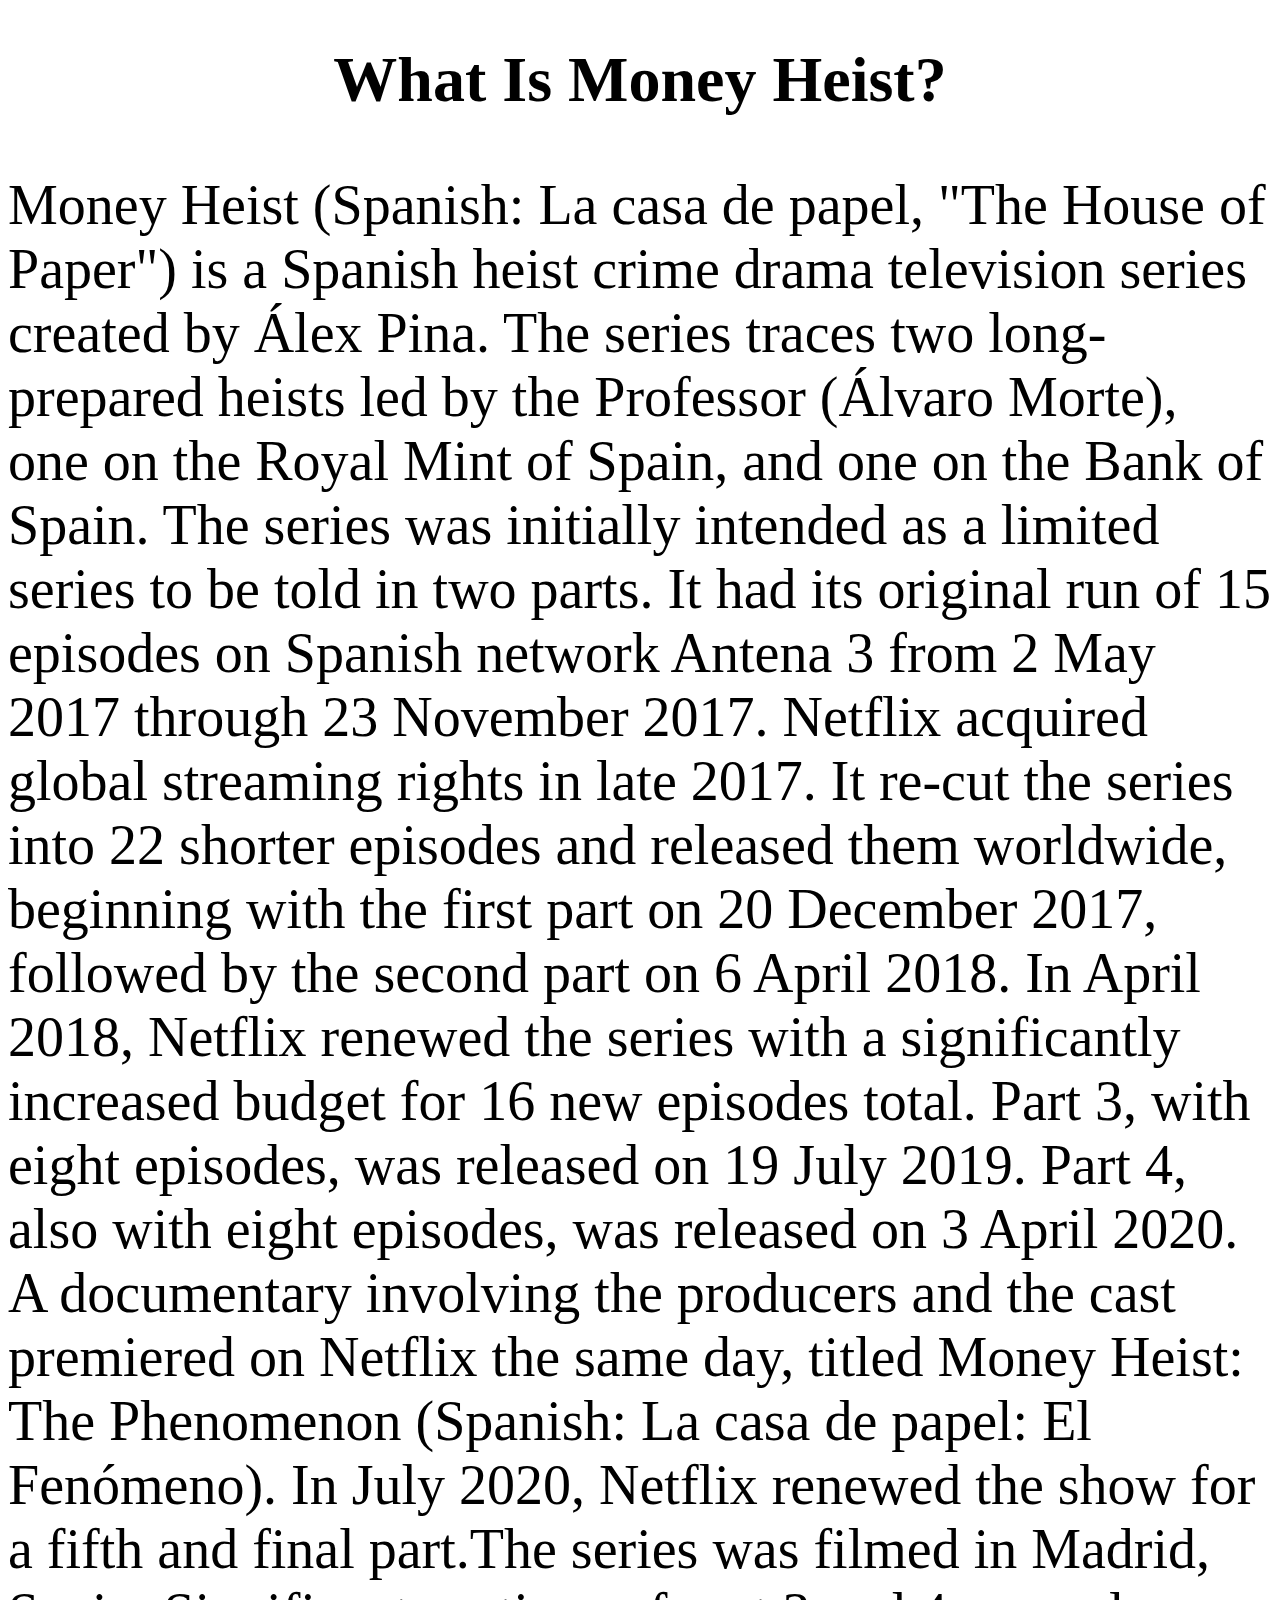
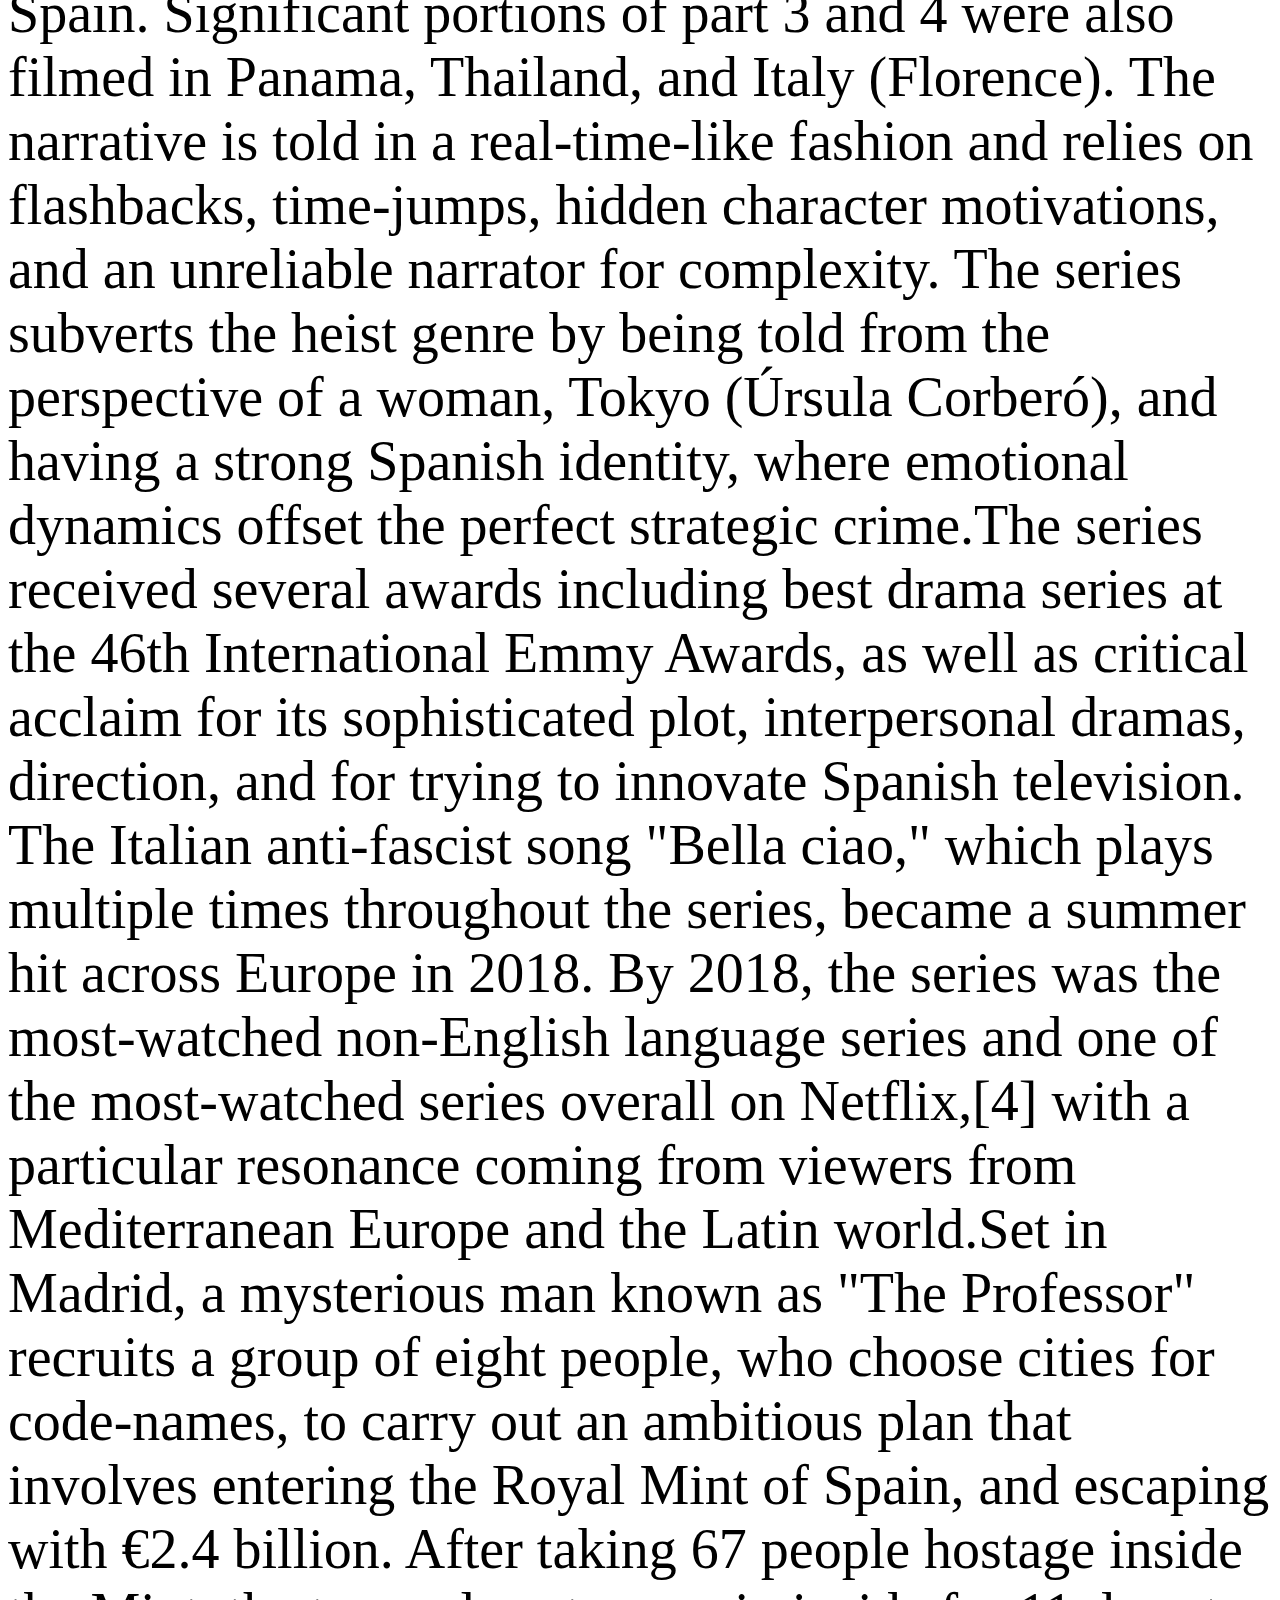
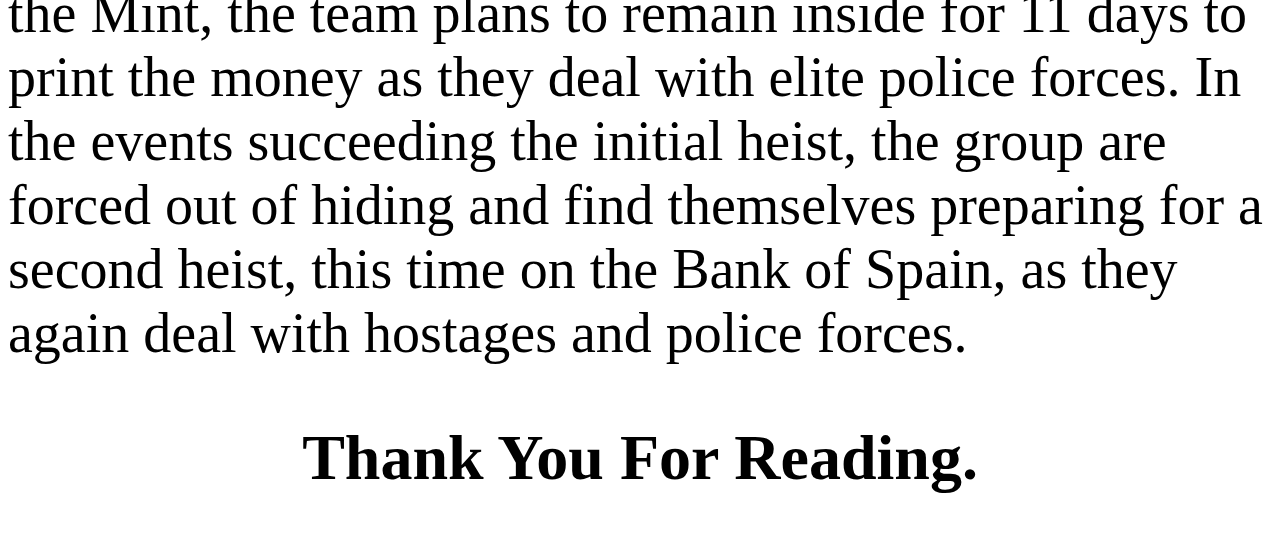
==== about.html @ 9f2a235e "Add files via upload" ====
<!DOCTYPE html>
<html>
<head>
	<title>About Money Heist</title>
</head>
<style>
h1{
	text-align: center;
	font-size: 4em;
}
p{
	font-size: 3.5em;
}
h2{
	text-align: center;
	font-size: 4em;
}
</style>
<body>
<h1> What Is Money Heist?</h1>
<p>Money Heist (Spanish: La casa de papel, "The House of Paper") is a Spanish heist crime drama television series created by Álex Pina. The series traces two long-prepared heists led by the Professor (Álvaro Morte), one on the Royal Mint of Spain, and one on the Bank of Spain. The series was initially intended as a limited series to be told in two parts. It had its original run of 15 episodes on Spanish network Antena 3 from 2 May 2017 through 23 November 2017. Netflix acquired global streaming rights in late 2017. It re-cut the series into 22 shorter episodes and released them worldwide, beginning with the first part on 20 December 2017, followed by the second part on 6 April 2018. In April 2018, Netflix renewed the series with a significantly increased budget for 16 new episodes total. Part 3, with eight episodes, was released on 19 July 2019. Part 4, also with eight episodes, was released on 3 April 2020. A documentary involving the producers and the cast premiered on Netflix the same day, titled Money Heist: The Phenomenon (Spanish: La casa de papel: El Fenómeno). In July 2020, Netflix renewed the show for a fifth and final part.The series was filmed in Madrid, Spain. Significant portions of part 3 and 4 were also filmed in Panama, Thailand, and Italy (Florence). The narrative is told in a real-time-like fashion and relies on flashbacks, time-jumps, hidden character motivations, and an unreliable narrator for complexity. The series subverts the heist genre by being told from the perspective of a woman, Tokyo (Úrsula Corberó), and having a strong Spanish identity, where emotional dynamics offset the perfect strategic crime.The series received several awards including best drama series at the 46th International Emmy Awards, as well as critical acclaim for its sophisticated plot, interpersonal dramas, direction, and for trying to innovate Spanish television. The Italian anti-fascist song "Bella ciao," which plays multiple times throughout the series, became a summer hit across Europe in 2018. By 2018, the series was the most-watched non-English language series and one of the most-watched series overall on Netflix,[4] with a particular resonance coming from viewers from Mediterranean Europe and the Latin world.Set in Madrid, a mysterious man known as "The Professor" recruits a group of eight people, who choose cities for code-names, to carry out an ambitious plan that involves entering the Royal Mint of Spain, and escaping with €2.4 billion. After taking 67 people hostage inside the Mint, the team plans to remain inside for 11 days to print the money as they deal with elite police forces. In the events succeeding the initial heist, the group are forced out of hiding and find themselves preparing for a second heist, this time on the Bank of Spain, as they again deal with hostages and police forces.</p>
<h2>Thank You For Reading.</h2>
</body>
</html>
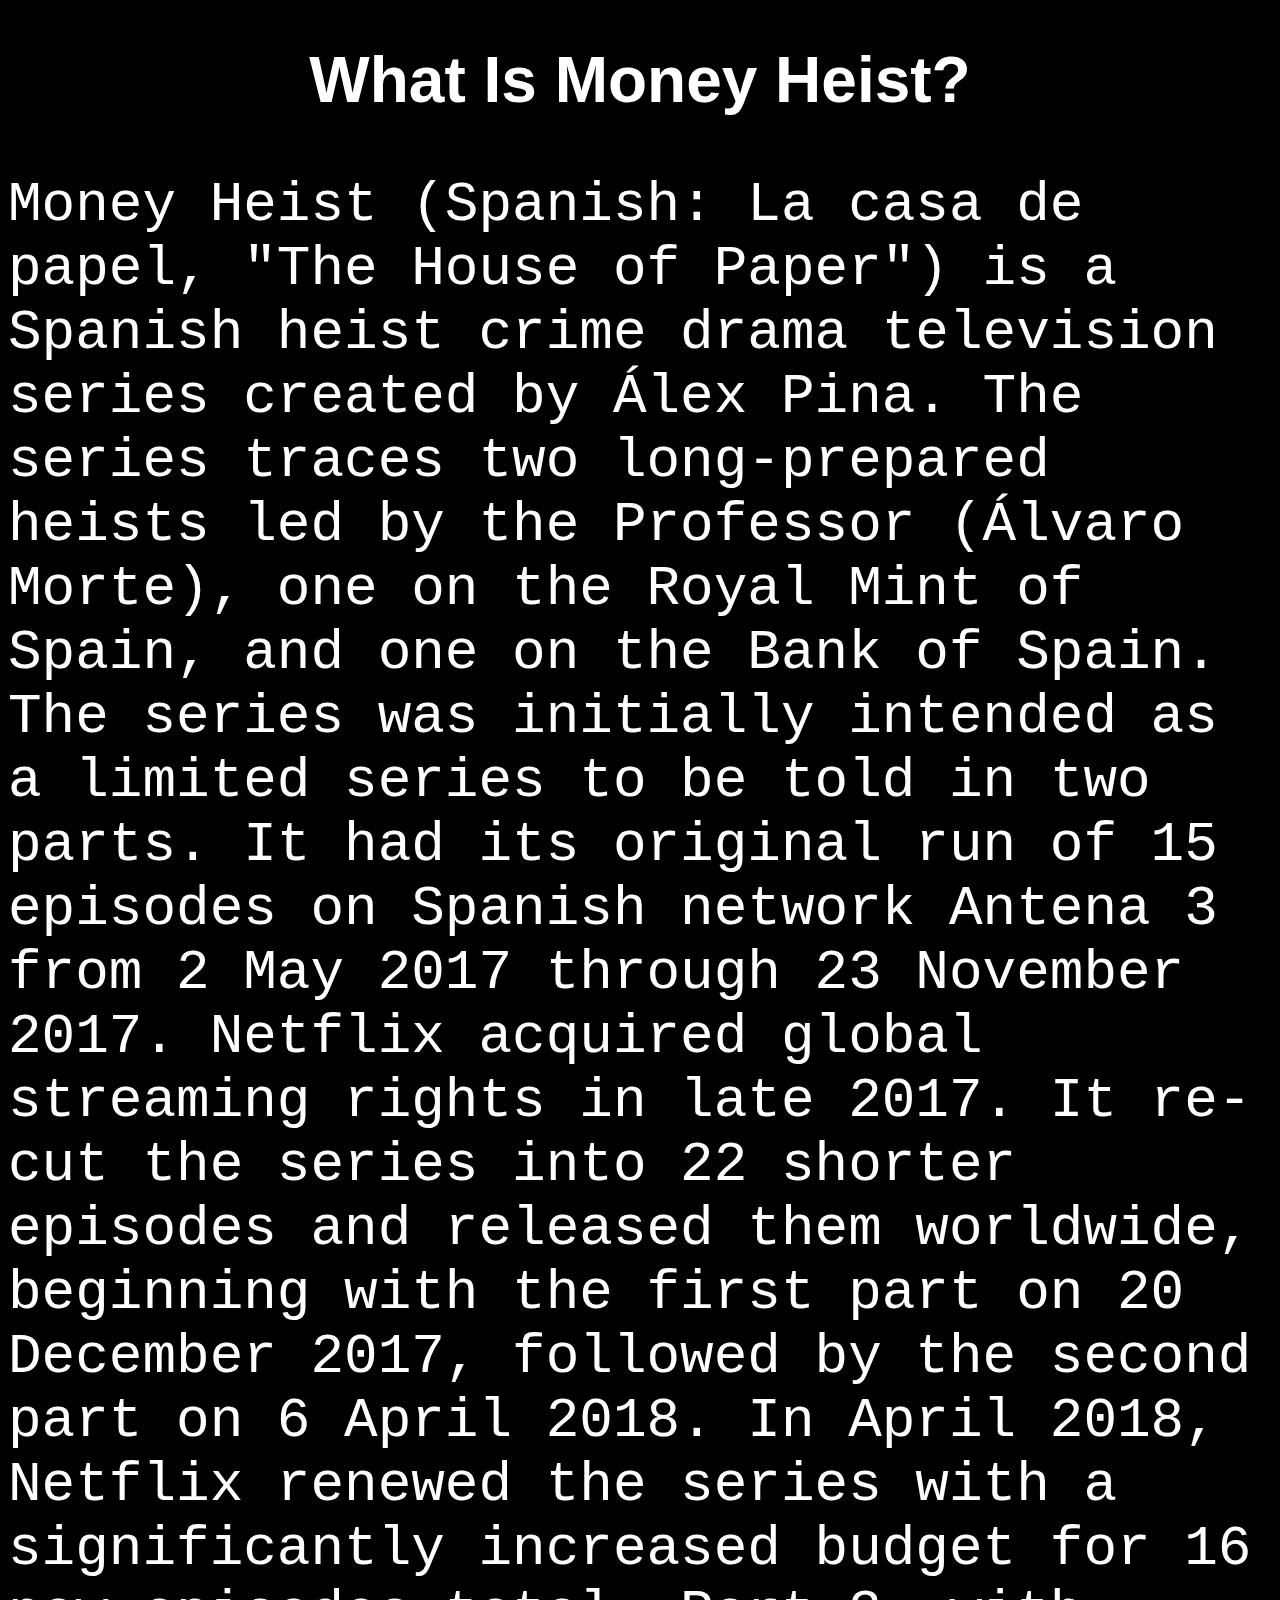
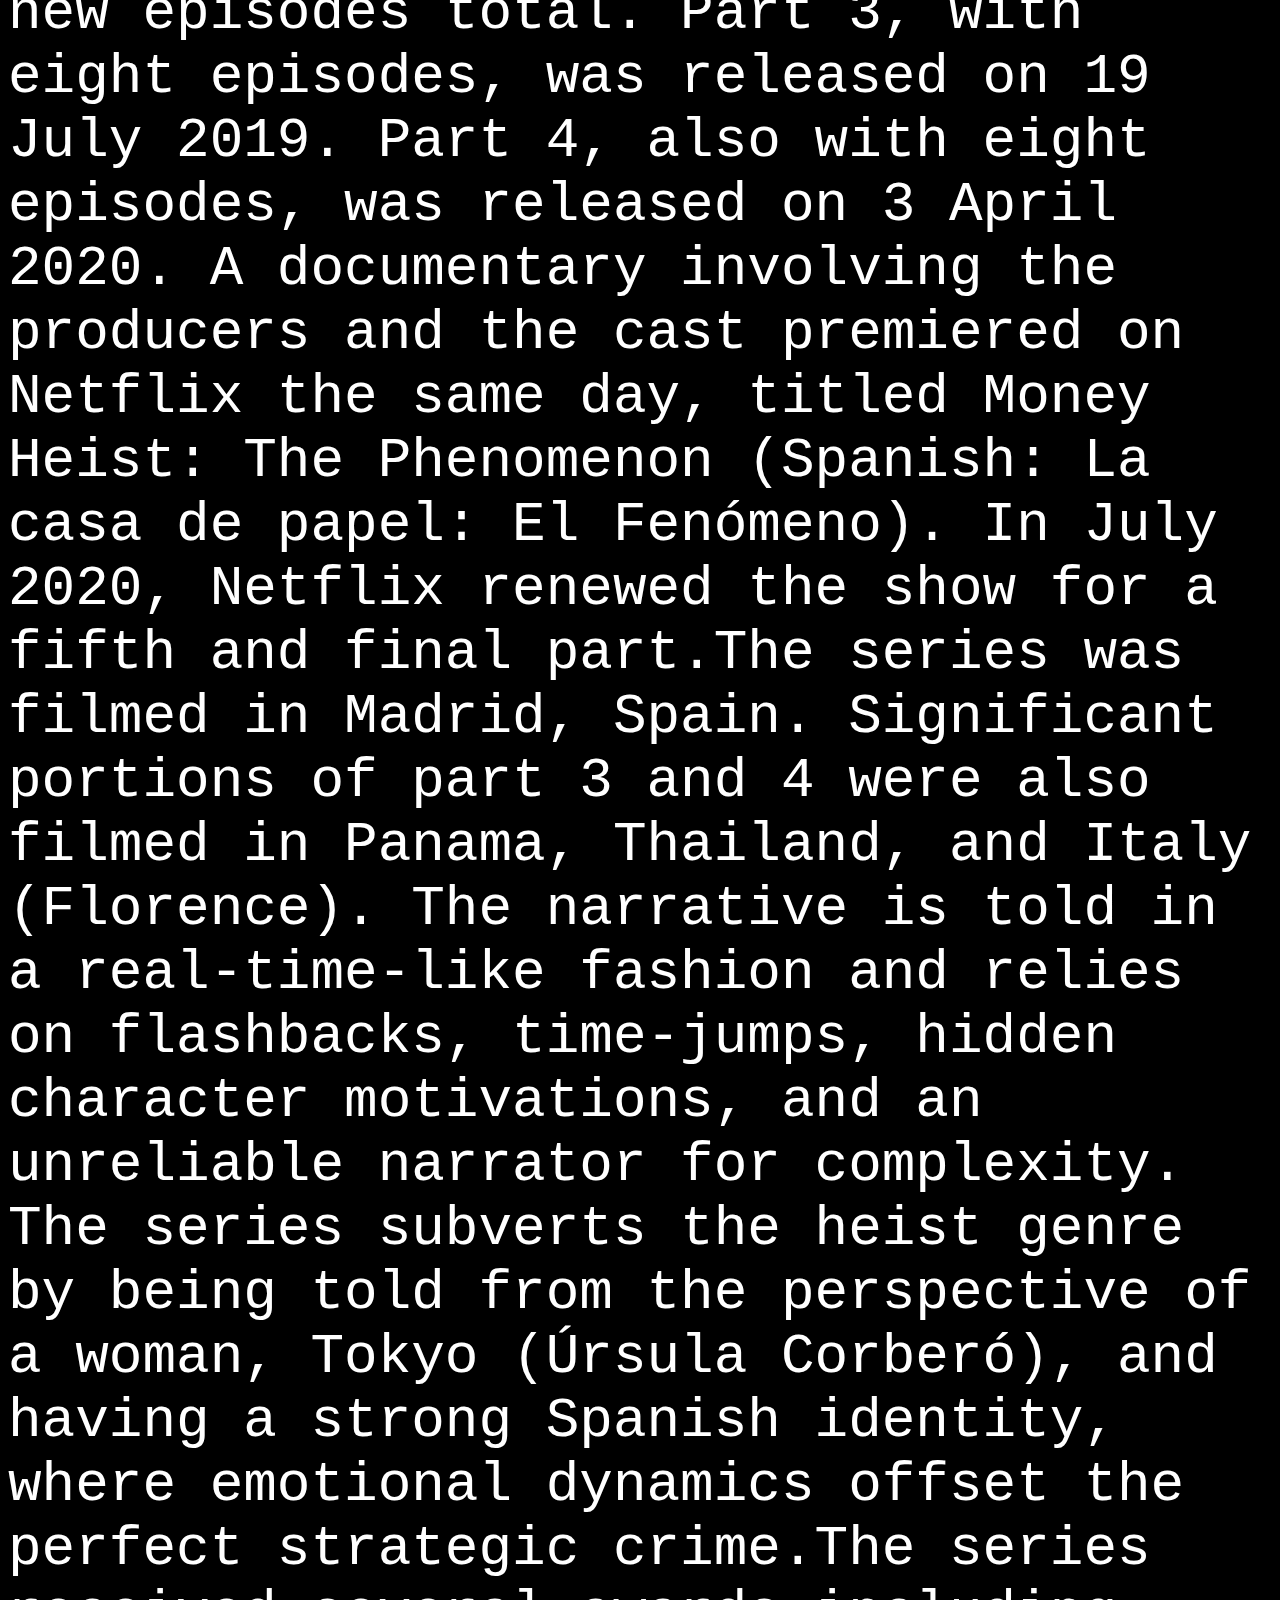
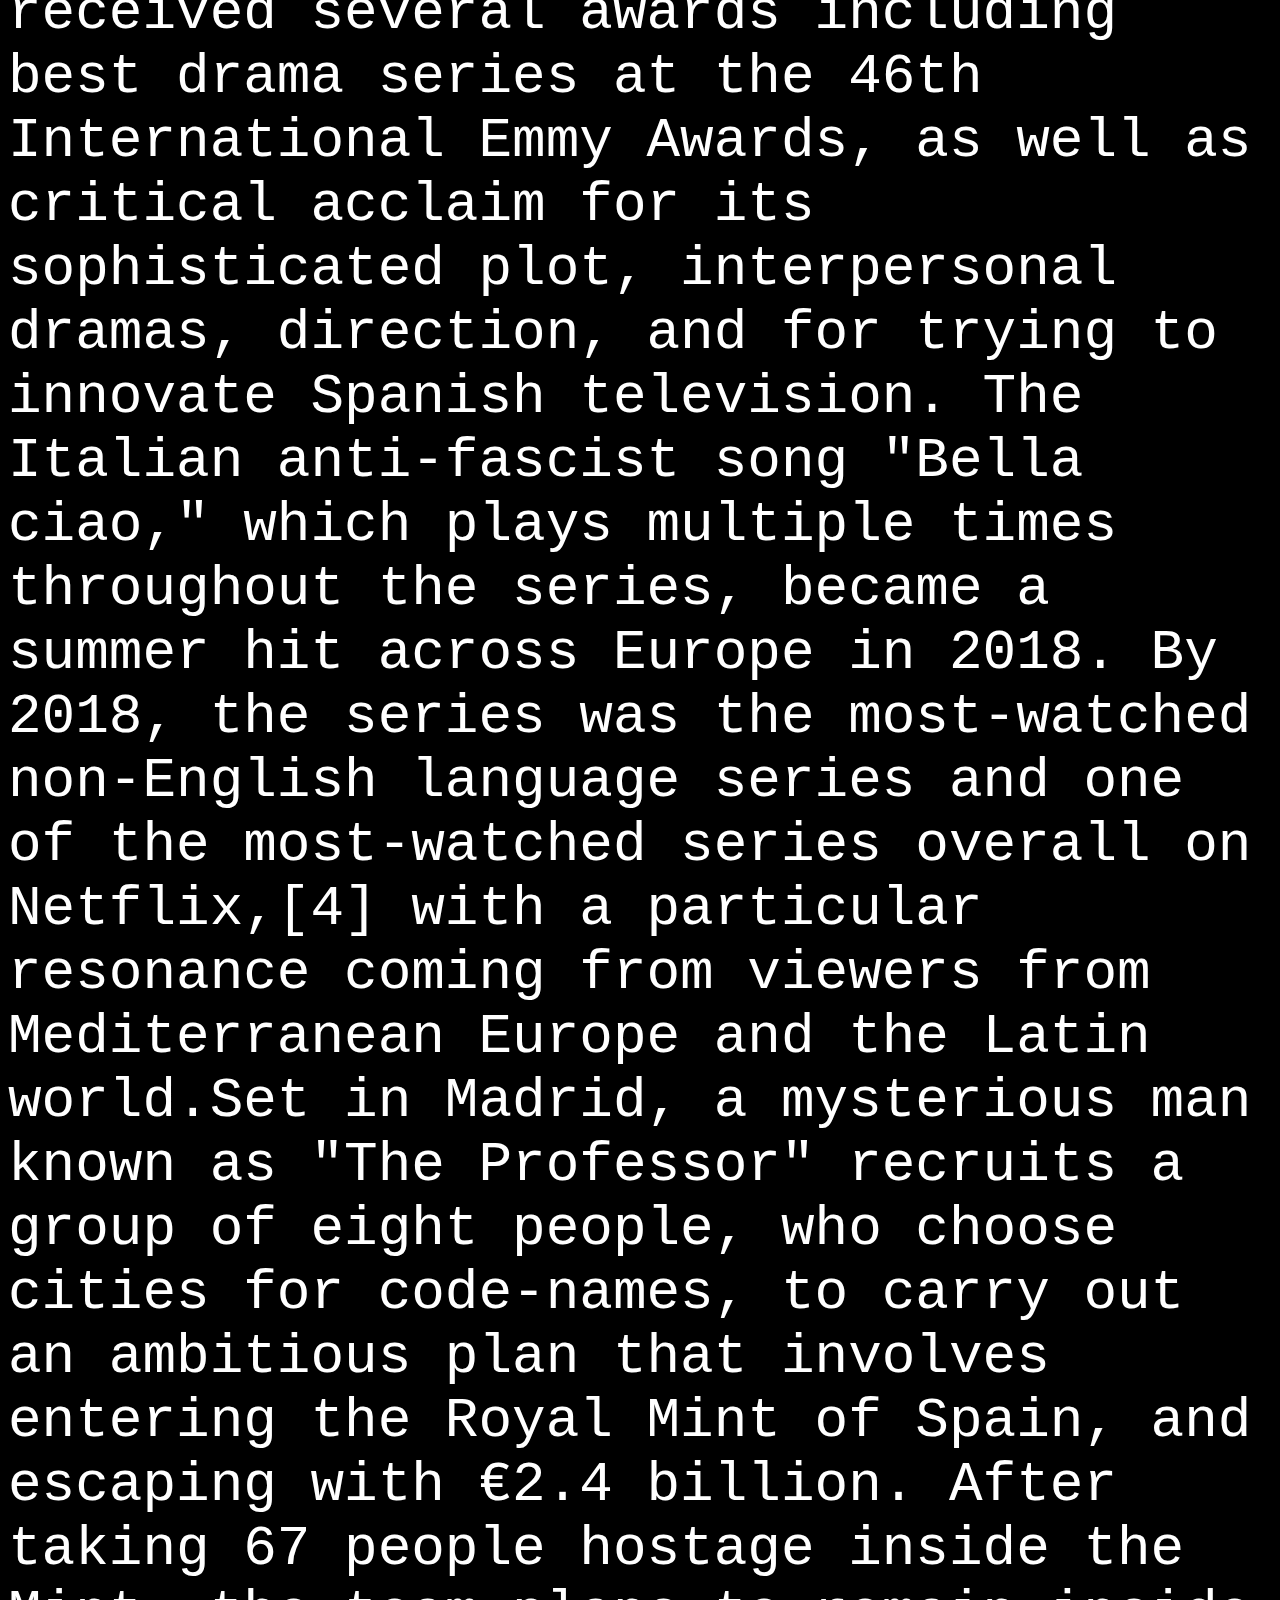
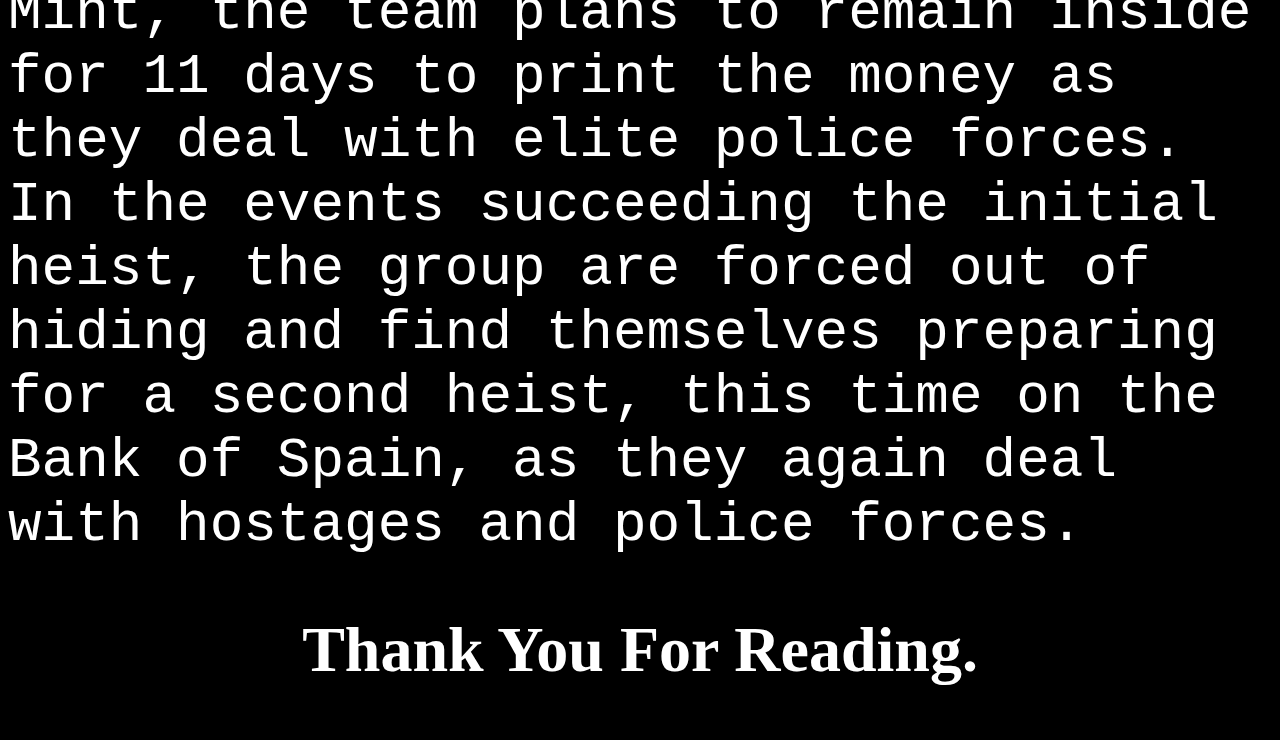
==== commit 71f5421f: "Add files via upload" ====
--- a/about.html
+++ b/about.html
@@ -4,16 +4,24 @@
 	<title>About Money Heist</title>
 </head>
 <style>
+body{
+	background-color: black;
+}
 h1{
 	text-align: center;
 	font-size: 4em;
+	color: white;
+	font-family: Arial;
 }
 p{
 	font-size: 3.5em;
+	color: white;
+	font-family: 	Courier;
 }
 h2{
 	text-align: center;
 	font-size: 4em;
+	color: white;
 }
 </style>
 <body>
